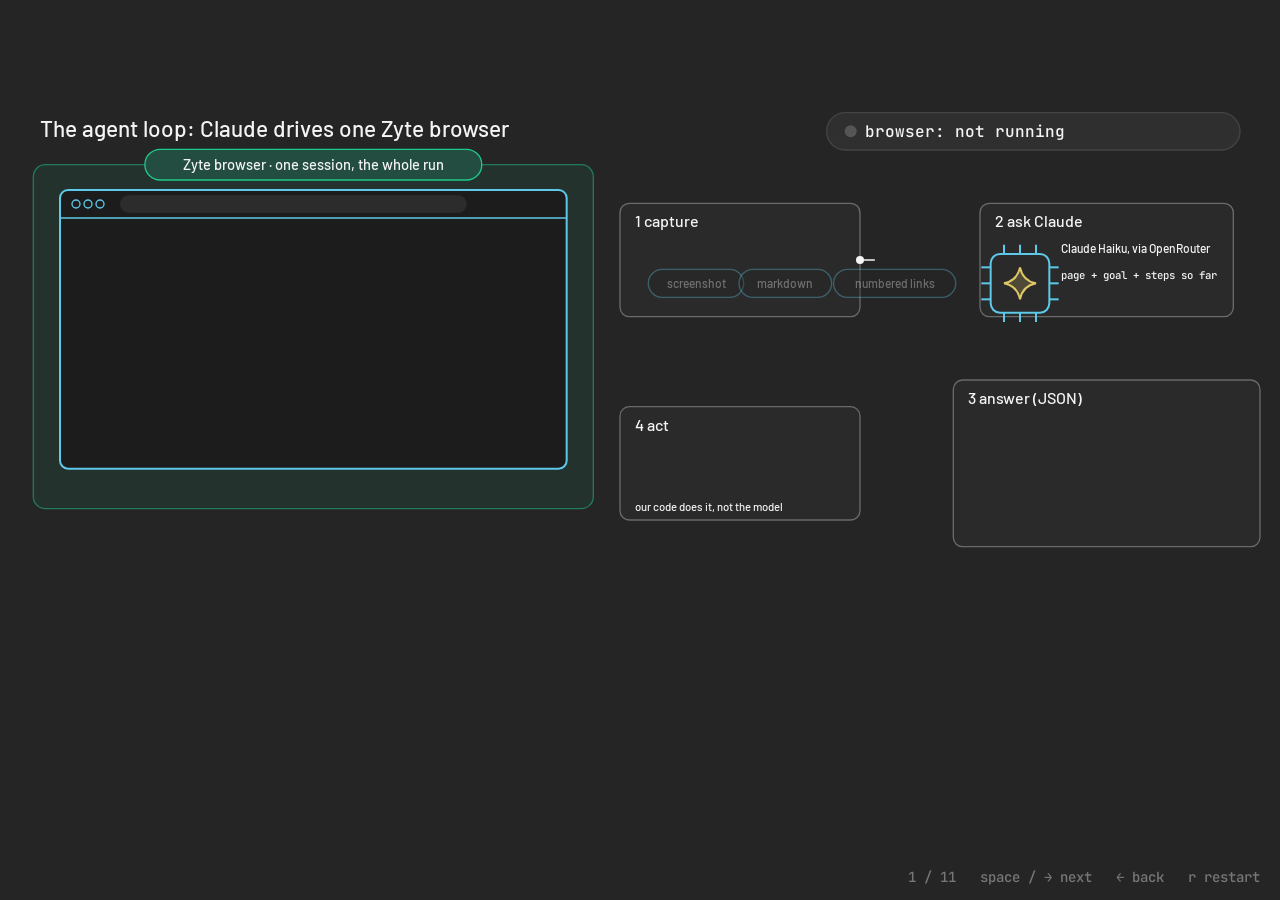
==== diagrams/04-agent-loop.html @ 5a782c9a "better, interactive diagrams" ====
<!doctype html>
<html lang="en">
<head>
<meta charset="utf-8">
<meta name="viewport" content="width=device-width,initial-scale=1">
<title>The agent loop</title>
<link href="https://fonts.googleapis.com/css2?family=Barlow:wght@500;600&family=JetBrains+Mono:wght@500&display=swap" rel="stylesheet">
<link href="diagram.css" rel="stylesheet">
</head>
<body>
<svg id="stage" viewBox="0 0 1920 1080" preserveAspectRatio="xMidYMid meet"></svg>
<div class="hud"><span id="step"></span> &nbsp; space / → next &nbsp; ← back &nbsp; r restart</div>
<script src="https://cdn.jsdelivr.net/npm/gsap@3.13.0/dist/gsap.min.js"></script>
<script src="diagram.js"></script>
<script>
// Lesson 04: the agent loop, on a recorded run on zyte.com (output/04/zyte.com/journey.jsonl and its screenshots):
// click 76 'Pricing', click 5 'Reject all' on the cookie banner, scroll, done. Timings from its trace.zip.
// One browser for the whole run, the model only ever says what to do next, our code does it.
const { el, txt, pill, arrow, pop, icon, run } = D;

run((tl, api) => {
  const { stop, say } = api;

  // header and meter
  txt('The agent loop: Claude drives one Zyte browser', { x: 60, y: 70, 'font-size': 34, fill: '#cfcfcf' });
  el('rect', { x: 1240, y: 34, width: 620, height: 56, rx: 28, fill: 'var(--panel)', stroke: '#444', 'stroke-width': 2 });
  const led = el('circle', { cx: 1276, cy: 62, r: 9, fill: '#555' });
  const meter = txt('browser: not running', { x: 1298, y: 71, 'font-size': 24, class: 'mono', fill: 'var(--muted)' });
  const m = { s: 0, usd: 0, step: 0 }, open = { from: Infinity, to: Infinity };
  api.refresh = t => {
    if (t >= open.from && t < open.to)
      meter.textContent = `step ${Math.round(m.step)} · open ${m.s.toFixed(1)} s · $${m.usd.toFixed(4)}`;
  };

  // ── left: the Zyte browser, showing the screenshots the model got at each step ──
  const SX = 92, SY = 193, SW = 756, SH = 372, k = SW / 1920;          // screenshot box; k maps screenshot px to here
  const at = (x, y) => [SX + x * k, SY + y * k];
  const cloud = el('g', { opacity: 0 });
  el('rect', { x: 50, y: 112, width: 840, height: 516, rx: 18, fill: '#234d4155', stroke: 'var(--green)', 'stroke-opacity': 0.5, 'stroke-width': 2 }, cloud);
  pill(cloud, 470, 112, 'Zyte browser · one session, the whole run', { stroke: 'var(--green)', fill: 'var(--green-tint)', color: 'var(--green)', size: 22 }).open();
  const win = el('g', { opacity: 0 });
  el('rect', { x: 90, y: 150, width: 760, height: SH + 46, rx: 12, fill: '#1c1c1c', stroke: 'var(--cyan)', 'stroke-width': 3 }, win);
  el('line', { x1: 90, y1: 192, x2: 850, y2: 192, stroke: 'var(--cyan)', 'stroke-width': 2 }, win);
  [0, 1, 2].forEach(i => el('circle', { cx: 114 + i * 18, cy: 171, r: 6, fill: 'none', stroke: 'var(--cyan)', 'stroke-width': 2 }, win));
  el('rect', { x: 180, y: 158, width: 520, height: 26, rx: 13, fill: '#2c2c2c' }, win);
  const url = txt('', { x: 198, y: 177, 'font-size': 17, class: 'mono', fill: '#cfcfcf' }, win);
  el('rect', { x: SX, y: SY, width: SW, height: SH }, el('clipPath', { id: 'screen' }));
  const screen = el('g', { 'clip-path': 'url(#screen)' }, win);
  const shots = [1, 2, 3, 4].map(i => el('image', { href: `assets/zyte-0${i}.jpg`, x: SX, y: SY, width: SW, height: SH, opacity: 0 }, screen));

  // the numbered tags our capture puts on links and buttons, so the model can answer "click 76"
  const tag = (n, x, y) => {
    const g = el('g', { opacity: 0 });
    el('rect', { x: x - 24, y: y - 15, width: 48, height: 28, rx: 6, fill: 'var(--yellow)' }, g);
    txt(String(n), { x, y: y + 6, 'text-anchor': 'middle', 'font-size': 17, class: 'mono', fill: '#1c1c1c' }, g);
    return g;
  };
  const [px, py] = at(455, 116), [rx, ry] = at(1609, 896);
  const tagPricing = tag(76, px, py + 24), tagReject = tag(5, rx - 74, ry);
  const bannerTop = at(0, 737)[1];
  const banner = el('rect', { x: SX + 2, y: bannerTop, width: SW - 4, height: SY + SH - bannerTop - 2, rx: 4, fill: '#e5484d22', stroke: 'var(--red)', 'stroke-width': 3, opacity: 0 });
  const [tx, ty] = at(441, 88), [tx2, ty2] = at(1465, 392);
  const table = el('rect', { x: tx, y: ty, width: tx2 - tx, height: ty2 - ty, rx: 6, fill: '#1ec98a1a', stroke: 'var(--green)', 'stroke-width': 3, opacity: 0 });
  const flash = el('rect', { x: SX, y: SY, width: SW, height: SH, fill: '#fff', opacity: 0 });
  const ripple = el('circle', { r: 10, fill: 'none', stroke: 'var(--yellow)', 'stroke-width': 4, opacity: 0 });
  const stateNote = pill(undefined, 470, 628, 'no page load: same browser, the cookie choice stays',
                         { stroke: 'var(--green)', fill: 'var(--green-tint)', color: '#9ff0cc', size: 20 });

  // ── right: the loop, four steps ──
  const node = (x, y, w, h, title) => {
    const g = el('g', { opacity: 0 });
    const r = el('rect', { x: x - w / 2, y: y - h / 2, width: w, height: h, rx: 14, fill: '#2a2a2a', stroke: '#6a6a6a', 'stroke-width': 2 }, g);
    txt(title, { x: x - w / 2 + 22, y: y - h / 2 + 36, 'font-size': 24, 'font-weight': 600, fill: '#fff' }, g);
    return { g, r };
  };
  const cap = node(1110, 255, 360, 170, '1  capture');
  const chips = ['screenshot', 'markdown', 'numbered links'].map((s, i) =>
    pill(cap.g, 1000 + [0, 128, 270][i] + [44, 50, 72][i], 290, s, { size: 18, stroke: 'var(--cyan)', color: 'var(--cyan)' }));
  const mod = node(1660, 255, 380, 170, '2  ask Claude');
  icon.model(mod.g, 1530, 290);
  txt('Claude Haiku, via OpenRouter', { x: 1592, y: 244, 'font-size': 18, fill: 'var(--muted)' }, mod.g);
  txt('page + goal + steps so far', { x: 1592, y: 284, 'font-size': 16, class: 'mono', fill: '#e6e6e6' }, mod.g);
  const modTime = txt('', { x: 1592, y: 312, 'font-size': 16, class: 'mono', fill: 'var(--yellow)' }, mod.g);
  const dec = node(1660, 560, 460, 250, '3  answer (JSON)');
  const decLines = [0, 1, 2, 3, 4].map(i => txt('', { x: 1452, y: 518 + i * 30, 'font-size': 19, class: 'mono pre', fill: '#e6e6e6' }, dec.g));
  const act = node(1110, 560, 360, 170, '4  act');
  const actText = txt('', { x: 952, y: 600, 'font-size': 24, class: 'mono', fill: 'var(--yellow)' }, act.g);
  txt('our code does it, not the model', { x: 952, y: 632, 'font-size': 17, fill: 'var(--muted)' }, act.g);
  const loopArrows = [
    arrow({ x1: 1290, y1: 255, x2: 1470, y2: 255 }),
    arrow({ x1: 1660, y1: 340, x2: 1660, y2: 435 }),
    arrow({ x1: 1430, y1: 560, x2: 1290, y2: 560 }),
    arrow({ x1: 1110, y1: 475, x2: 1110, y2: 340, label: 'loop', labelSize: 20 }),
  ];
  const stepBadge = txt('', { x: 1385, y: 420, 'text-anchor': 'middle', 'font-size': 22, class: 'mono', fill: 'var(--muted)' });
  const nodes = [cap, mod, dec, act];
  const light = i => nodes.forEach((n, j) => tl.to(n.r, { fill: j === i ? '#3b3b22' : '#2a2a2a', stroke: j === i ? '#dfc765' : '#6a6a6a', duration: 0.25 }, '<'));

  // ── bottom left: steps so far, sent with every model call ──
  const mem = el('g', { opacity: 0 });
  el('rect', { x: 50, y: 700, width: 840, height: 190, rx: 14, fill: '#2a2a2a', stroke: '#6a6a6a', 'stroke-width': 2, 'stroke-dasharray': '8 6' }, mem);
  txt('steps so far: sent with every model call', { x: 72, y: 734, 'font-size': 20, fill: 'var(--muted)' }, mem);
  const memLines = [
    "1. home: clicked 76 'Pricing'",
    "2. /pricing/: clicked 5 'Reject all'. Saved: from $0.06 /1k",
    '3. /pricing/: scrolled down',
    '4. /pricing/: done. Saved: 4 tiers + Enterprise, 0.06 to 1.27 /1k',
  ].map((s, i) => txt(s, { x: 72, y: 772 + i * 30, 'font-size': 19, class: 'mono', fill: '#e6e6e6', opacity: 0 }, mem));

  // ── bottom right: this run vs a new browser per step (shown at the end) ──
  const cmp = el('g', { opacity: 0 });
  el('rect', { x: 960, y: 700, width: 440, height: 190, rx: 14, fill: '#234d41', stroke: 'var(--green)', 'stroke-width': 2 }, cmp);
  txt('✓  one browser, the whole run', { x: 984, y: 740, 'font-size': 22, fill: '#9ff0cc' }, cmp);
  ['1 session, 54 s = 4 units', 'cookie choice and scroll kept', '4 steps, done'].forEach((s, i) => txt(s, { x: 984, y: 782 + i * 32, 'font-size': 20, fill: '#e6e6e6' }, cmp));
  el('rect', { x: 1420, y: 700, width: 440, height: 190, rx: 14, fill: '#582828', stroke: 'var(--red)', 'stroke-width': 2 }, cmp);
  txt('✕  new browser every step', { x: 1444, y: 740, 'font-size': 22, fill: '#ffb4b4' }, cmp);
  ['4 sessions, about the same 4 units', '+3 s connect each, a new IP', 'the cookie banner is back every time'].forEach((s, i) => txt(s, { x: 1444, y: 782 + i * 32, 'font-size': 20, fill: '#e6e6e6' }, cmp));

  // ── bottom: timeline, the browser bar with the model calls inside it ──
  const X = t => 120 + t * 30.5, TY = 972;
  const axis = el('g', { opacity: 0 });
  txt('browser open', { x: 120, y: TY - 20, 'font-size': 18, fill: 'var(--green)' }, axis);
  el('rect', { x: 250, y: TY - 34, width: 18, height: 18, rx: 4, fill: '#dfc76540', stroke: 'var(--yellow)', 'stroke-width': 2 }, axis);
  txt('model thinking', { x: 276, y: TY - 20, 'font-size': 18, fill: 'var(--yellow)' }, axis);
  [15, 30, 45].forEach((s, i) => {
    el('line', { x1: X(s), y1: TY - 40, x2: X(s), y2: TY + 30, stroke: '#888', 'stroke-width': 2, 'stroke-dasharray': '6 6' }, axis);
    txt(`${s}s: unit ${i + 2}`, { x: X(s) + 8, y: TY - 24, 'font-size': 15, class: 'mono', fill: '#999' }, axis);
  });
  [0, 10, 20, 30, 40, 50].forEach(s => txt(`${s}s`, { x: X(s), y: TY + 46, 'text-anchor': 'middle', 'font-size': 15, class: 'mono', fill: '#777' }, axis));
  const tbar = el('rect', { x: X(0), y: TY, width: 0, height: 24, rx: 6, fill: 'var(--green)', opacity: 0.85 });
  const go = (to, dur = 0.6) => {
    tl.to(tbar, { attr: { width: X(to) - X(0) }, duration: dur, ease: 'none' }, '<');
    tl.to(m, { s: to, duration: dur, ease: 'none' }, '<');
  };
  let spent = 0;
  const think = (from, to, usd) => {
    const g = el('g', { opacity: 0 });
    el('rect', { x: X(from), y: TY - 8, width: X(to) - X(from), height: 40, rx: 6, fill: '#dfc76540', stroke: 'var(--yellow)', 'stroke-width': 2 }, g);
    txt(`${(to - from).toFixed(1)} s`, { x: (X(from) + X(to)) / 2, y: TY + 18, 'text-anchor': 'middle', 'font-size': 16, class: 'mono', fill: '#fff' }, g);
    tl.to(g, { opacity: 1, duration: 0.3 }, '<');
    tl.fromTo(m, { usd: spent }, { usd: spent + usd, duration: 0.6, immediateRender: false }, '<');
    spent += usd;
  };
  const answer = (lines, time) => { decLines.forEach((e, i) => say(e, lines[i] || '')); say(modTime, time); };
  const step = n => { tl.to(m, { step: n, duration: 0.01 }); say(stepBadge, `step ${n} of max 6`); };
  const capture = () => { light(0); tl.to(flash, { opacity: 0.4, duration: 0.08 }, '<').to(flash, { opacity: 0, duration: 0.3 }); };
  const click = (x, y) => tl.set(ripple, { attr: { cx: x, cy: y } }, '<')
    .fromTo(ripple, { attr: { r: 8 }, opacity: 1 }, { attr: { r: 46 }, opacity: 0, duration: 0.5, immediateRender: false }, '<');
  const swap = (from, to) => tl.to(shots[from], { opacity: 0, duration: 0.3 }).to(shots[to], { opacity: 1, duration: 0.3 }, '<');

  // phase 0: the parts
  tl.to(cloud, { opacity: 1, duration: 0.4 }, 0);
  pop(tl, win, 0.2);
  nodes.forEach((n, i) => pop(tl, n.g, 0.5 + i * 0.15));
  loopArrows.forEach((a, i) => a(tl, 1.2 + i * 0.25));
  tl.to([mem, axis], { opacity: 1, duration: 0.4 }, 1.6);
  chips.forEach(c => c.open());
  tl.set(chips.map(c => c.g), { opacity: 0.35 }, 0);
  stop();

  // phase 1: connect, open the homepage
  open.from = tl.duration();
  say(url, 'https://www.zyte.com/');
  tl.to(led, { fill: 'var(--green)', duration: 0.2 }).to(meter, { fill: 'var(--green)', duration: 0.2 }, '<');
  tl.to(shots[0], { opacity: 1, duration: 0.4 }, '<');
  go(9.6, 0.8);
  stop();

  // phase 2: step 1, capture
  step(1);
  capture();
  tl.to(chips.map(c => c.g), { opacity: 1, duration: 0.25, stagger: 0.12 }, '<');
  pop(tl, tagPricing, '<0.2');
  go(13, 0.4);
  stop();

  // phase 3: step 1, ask the model
  light(1);
  answer(['page_type: "home"', 'prices: []', 'action: click 76 "Pricing"', 'why: the pricing page is one', '     click away, top nav'], '24,768 tokens in · 3.2 s');
  think(13, 16.2, 0.0026);
  go(16.2, 0.8);
  light(2);
  stop();

  // phase 4: step 1, act: click 76, the pricing page loads
  light(3);
  say(actText, "click 76 'Pricing'");
  click(px, py);
  tl.to(tagPricing, { opacity: 0, duration: 0.2 });
  say(url, 'https://www.zyte.com/pricing/');
  swap(0, 1);
  tl.to(memLines[0], { opacity: 1, duration: 0.3 }, '<');
  go(19.8, 0.6);
  stop();

  // phase 5: step 2, capture and ask: the cookie banner covers the plans
  step(2);
  capture();
  tl.to(banner, { opacity: 1, duration: 0.3 });
  pop(tl, tagReject, '<0.1');
  go(22.6, 0.3);
  light(1);
  answer(['page_type: "pricing"', 'prices: from $0.06 /1k', 'action: click 5 "Reject all"', 'why: the cookie banner hides', '     the plan cards'], '23,903 tokens in · 5.8 s');
  think(22.6, 28.4, 0.0028);
  go(28.4, 0.8);
  light(2);
  stop();

  // phase 6: step 2, act: reject cookies, the banner is gone, same page
  light(3);
  say(actText, "click 5 'Reject all'");
  click(rx, ry);
  tl.to([tagReject, banner], { opacity: 0, duration: 0.2 });
  swap(1, 2);
  stateNote.show(tl, '<');
  tl.to(memLines[1], { opacity: 1, duration: 0.3 }, '<');
  go(31.7, 0.4);
  stop();

  // phase 7: step 3, capture and ask: the tier table is further down
  step(3);
  capture();
  go(34.6, 0.3);
  light(1);
  answer(['page_type: "pricing"', 'prices: from $0.06 /1k', 'action: "scroll"', 'why: the tier table is', '     further down'], '23,833 tokens in · 5.8 s');
  think(34.6, 40.4, 0.0027);
  go(40.4, 0.8);
  light(2);
  stop();

  // phase 8: step 3, act: scroll down
  light(3);
  say(actText, 'scroll down');
  tl.set(shots[3], { opacity: 1, attr: { y: SY + SH } }, '<');
  tl.to(shots[2], { attr: { y: SY - SH }, duration: 0.7, ease: 'power2.inOut' }, '<');
  tl.to(shots[3], { attr: { y: SY }, duration: 0.7, ease: 'power2.inOut' }, '<');
  tl.to(memLines[2], { opacity: 1, duration: 0.3 }, '<');
  go(42, 0.4);
  stop();

  // phase 9: step 4: the usage table is on screen, no toggle, done
  step(4);
  capture();
  tl.to(table, { opacity: 1, duration: 0.3 });
  go(45, 0.3);
  light(1);
  answer(['page_type: "pricing"', 'prices: PAYG 0.13-1.27 /1k,', '  ... $500 0.06-0.61, Enterprise', 'action: "done"', 'why: usage table saved'], '23,900 tokens in · 9.1 s');
  think(45, 54.1, 0.0032);
  go(54.1, 0.9);
  light(2);
  tl.to(memLines[3], { opacity: 1, duration: 0.3 }, '<');
  stop();

  // phase 10: Browser.close, and what it cost
  light(-1);
  say(actText, 'Browser.close');
  go(54.3, 0.2);
  open.to = tl.duration();
  say(meter, 'closed · 54 s = 4 units · $0.0113');
  tl.to(led, { fill: '#555', duration: 0.2 });
  tl.to(tbar, { opacity: 0.5, duration: 0.3 }, '<');
  tl.to(cmp, { opacity: 1, duration: 0.4 });
  stop();
}, { hold: 3 });
</script>
</body>
</html>
---- diagrams/diagram.css ----
:root { --bg:#252525; --fg:#f4f4f4; --muted:#9a9a9a; --line:#f4f4f4; --cyan:#5ec8e8; --yellow:#dfc765;
        --green:#1ec98a; --green-tint:#234d41; --red:#e5484d; --red-tint:#582828; --olive:#585828; --panel:#2f2f2f; }
html, body { margin:0; height:100%; background:var(--bg); overflow:hidden; }
body { font-family:Barlow, system-ui, sans-serif; color:var(--fg); }
svg { width:100vw; height:100vh; display:block; cursor:pointer; }
text { fill:var(--fg); font-family:Barlow, system-ui, sans-serif; font-weight:500; }
.mono { font-family:"JetBrains Mono", monospace; }
text.pre { white-space:pre; }
.halo { paint-order:stroke; stroke:var(--bg); stroke-width:10px; stroke-linejoin:round; }
.hud { position:fixed; right:20px; bottom:14px; font:500 14px "JetBrains Mono", monospace; color:#777; user-select:none; }
.auto .hud { display:none; }
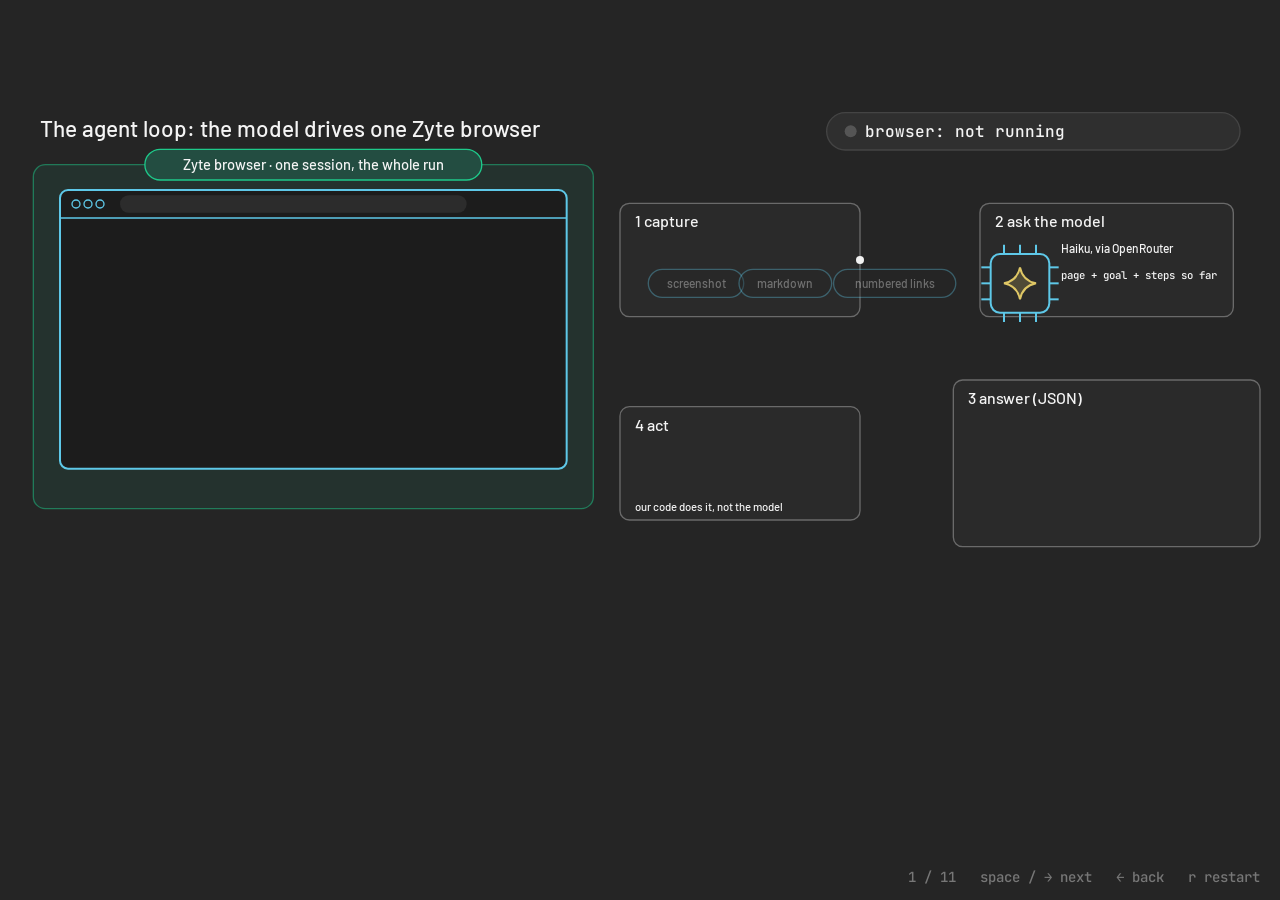
==== commit 8dfba6a4: "Deck, animated diagrams for missing lessons, snapshot research" ====
--- a/diagrams/04-agent-loop.html
+++ b/diagrams/04-agent-loop.html
@@ -22,7 +22,7 @@
   const { stop, say } = api;
 
   // header and meter
-  txt('The agent loop: Claude drives one Zyte browser', { x: 60, y: 70, 'font-size': 34, fill: '#cfcfcf' });
+  txt('The agent loop: the model drives one Zyte browser', { x: 60, y: 70, 'font-size': 34, fill: '#cfcfcf' });
   el('rect', { x: 1240, y: 34, width: 620, height: 56, rx: 28, fill: 'var(--panel)', stroke: '#444', 'stroke-width': 2 });
   const led = el('circle', { cx: 1276, cy: 62, r: 9, fill: '#555' });
   const meter = txt('browser: not running', { x: 1298, y: 71, 'font-size': 24, class: 'mono', fill: 'var(--muted)' });
@@ -76,9 +76,9 @@
   const cap = node(1110, 255, 360, 170, '1  capture');
   const chips = ['screenshot', 'markdown', 'numbered links'].map((s, i) =>
     pill(cap.g, 1000 + [0, 128, 270][i] + [44, 50, 72][i], 290, s, { size: 18, stroke: 'var(--cyan)', color: 'var(--cyan)' }));
-  const mod = node(1660, 255, 380, 170, '2  ask Claude');
+  const mod = node(1660, 255, 380, 170, '2  ask the model');
   icon.model(mod.g, 1530, 290);
-  txt('Claude Haiku, via OpenRouter', { x: 1592, y: 244, 'font-size': 18, fill: 'var(--muted)' }, mod.g);
+  txt('Haiku, via OpenRouter', { x: 1592, y: 244, 'font-size': 18, fill: 'var(--muted)' }, mod.g);
   txt('page + goal + steps so far', { x: 1592, y: 284, 'font-size': 16, class: 'mono', fill: '#e6e6e6' }, mod.g);
   const modTime = txt('', { x: 1592, y: 312, 'font-size': 16, class: 'mono', fill: 'var(--yellow)' }, mod.g);
   const dec = node(1660, 560, 460, 250, '3  answer (JSON)');
--- a/diagrams/diagram.css
+++ b/diagrams/diagram.css
@@ -9,3 +9,4 @@
 .halo { paint-order:stroke; stroke:var(--bg); stroke-width:10px; stroke-linejoin:round; }
 .hud { position:fixed; right:20px; bottom:14px; font:500 14px "JetBrains Mono", monospace; color:#777; user-select:none; }
 .auto .hud { display:none; }
+.embedded .hud { display:none; }
